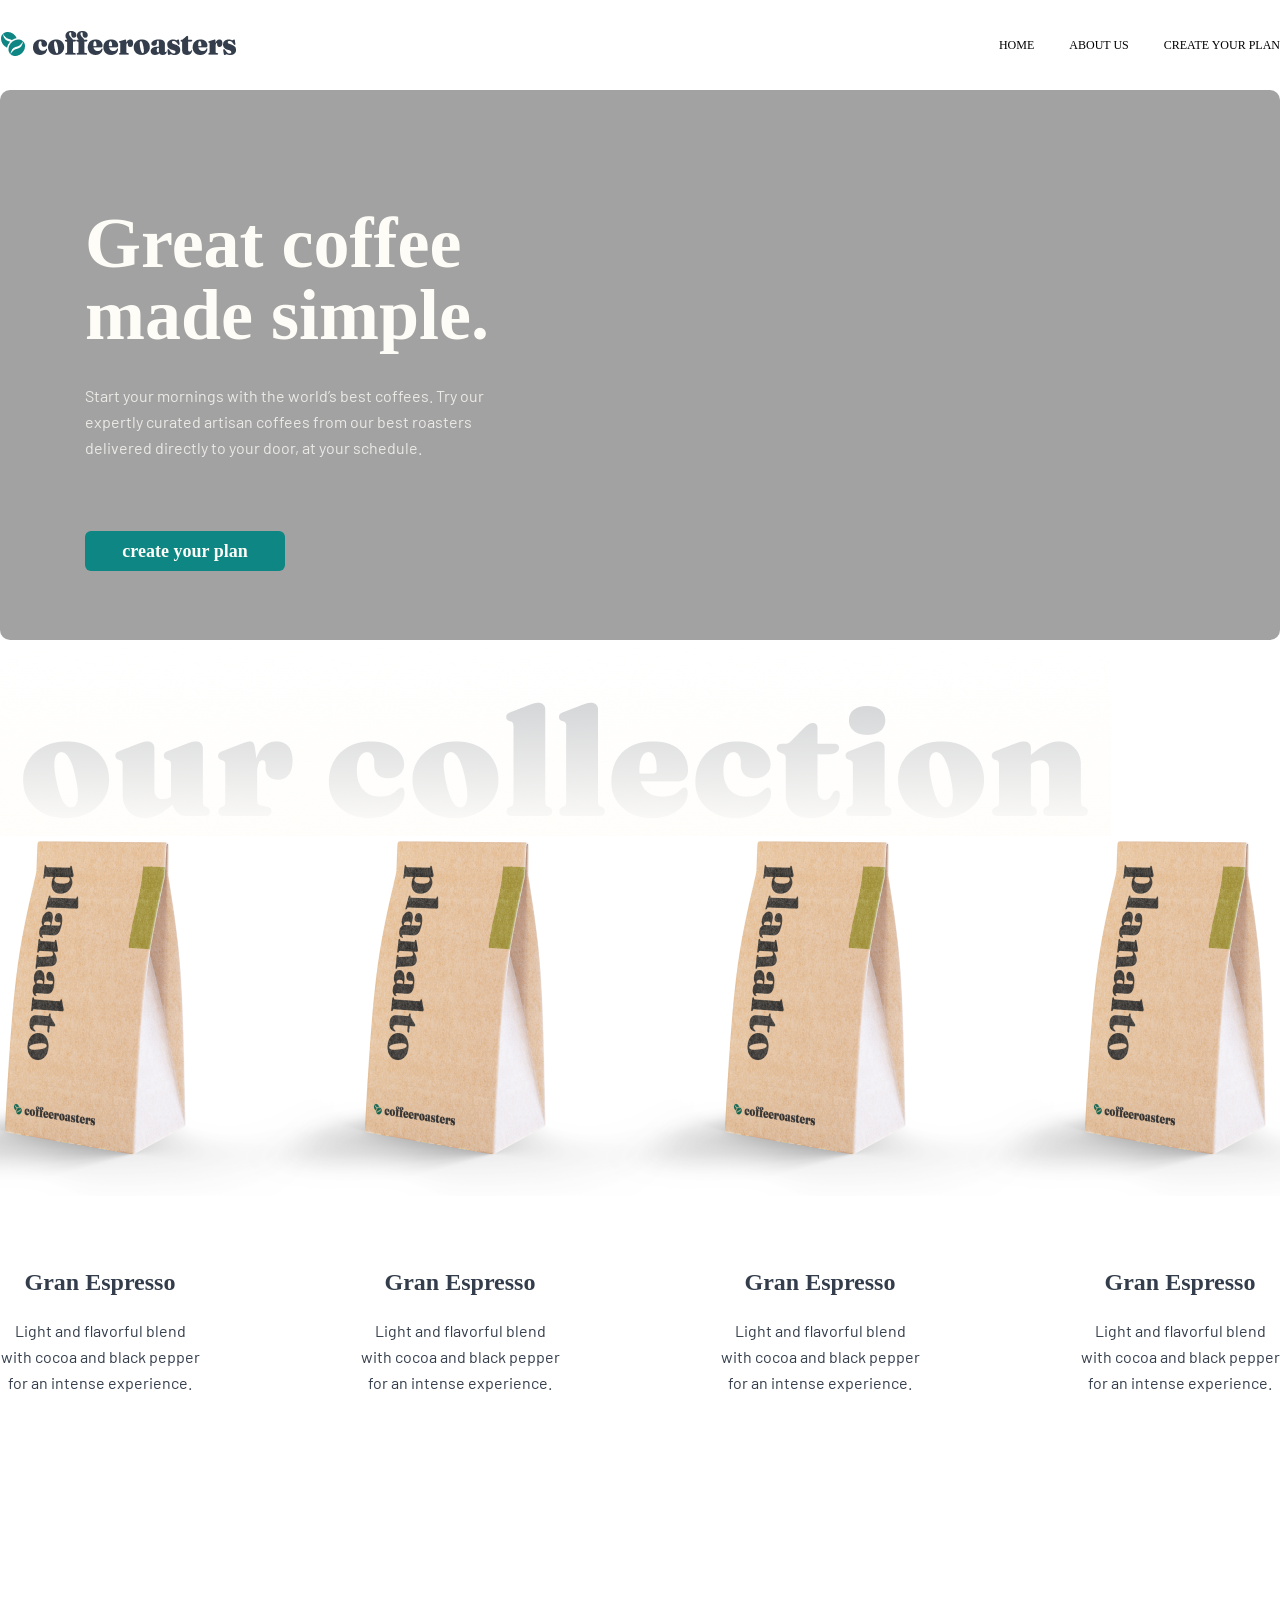
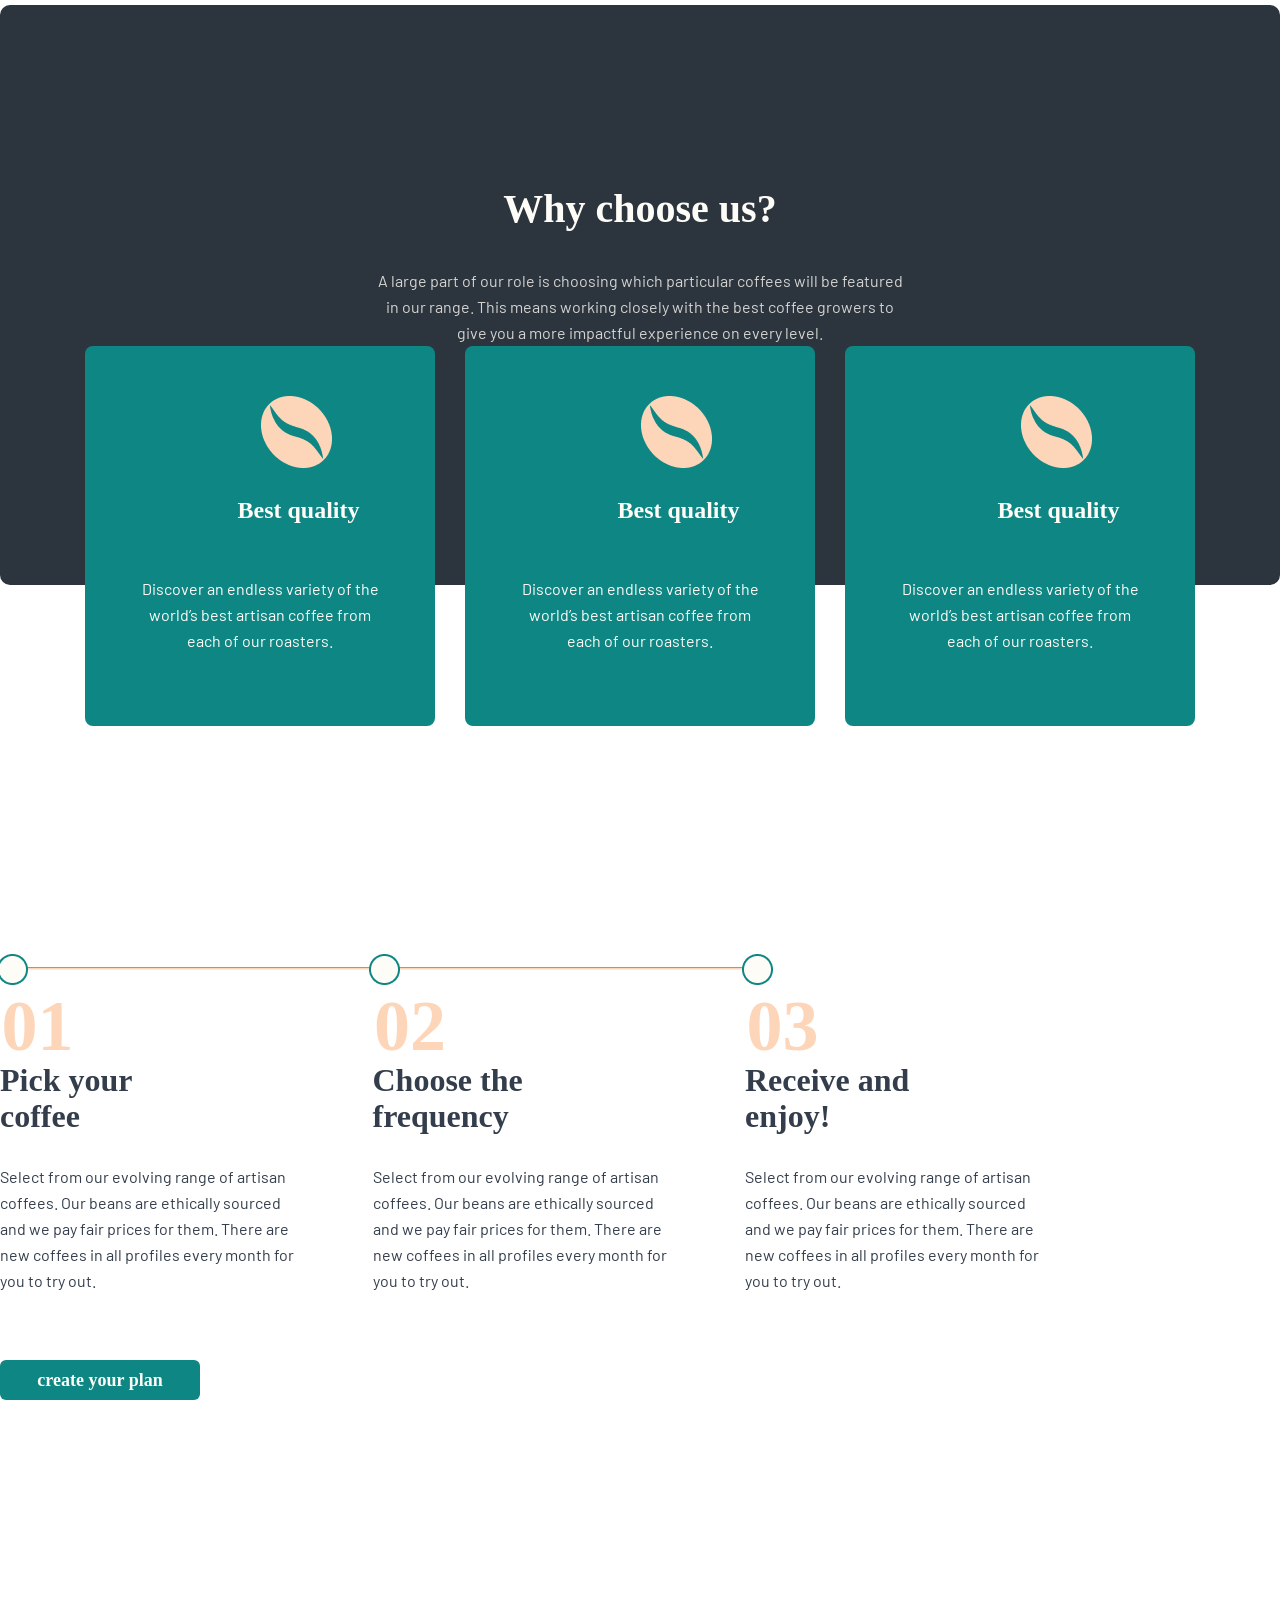
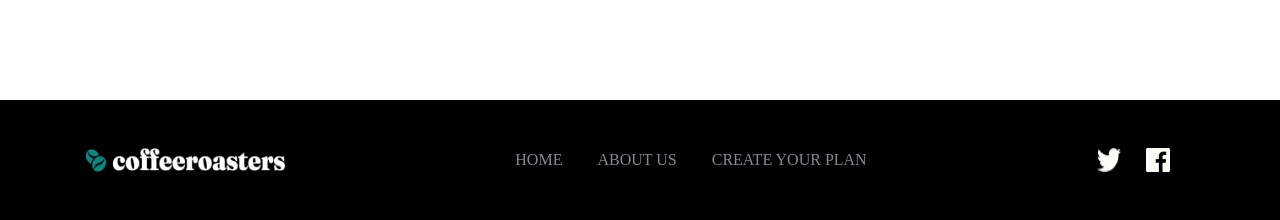
==== index.html @ 878f1e0f "end" ====
<!DOCTYPE html>
<html lang="en">

<head>
    <meta charset="UTF-8">
    <meta http-equiv="X-UA-Compatible" content="IE=edge">
    <meta name="viewport" content="width=device-width, initial-scale=1.0">
    <title>Document</title>
    <link rel="stylesheet" href="style.css">
</head>

<body>
    <header class="header container">
        <div class="logo-container">
            <a href="#">
                <img src="./imges/Group5.png" alt="">
            </a>
        </div>
        <div class="header--nav">
            <ul class="header--list">
                <li><a href="#">HOME</a></li>
                <li><a href="#">ABOUT US</a></li>
                <li><a href="#">CREATE YOUR PLAN</a></li>
            </ul>
        </div>
    </header>
    <div class="intro container">
        <span class="intro--span">
            Great coffee
            <br>
            made simple.
        </span>
        <p class="intro--p">
            Start your mornings with the world’s best coffees. Try our expertly curated artisan coffees from our best
            roasters delivered directly to your door, at your schedule.
        </p>
        <button class="intro--btn">
            create your plan
        </button>
    </div>
    <main class="container main-container">
        <section class="product">
            <div class="product--img">
                <img src="./imges/Group13.png" alt="">
            </div>
            <div class="product--divs">
                <div class="product--div"><img src="./imges/kopi2.png" alt="">
                    <span class="product--div--span">Gran Espresso</span>
                    <p class="product--div--p">Light and flavorful blend with cocoa and black pepper for an intense
                        experience.</p>
                </div>

                <div class="product--div"><img src="./imges/kopi2.png" alt="">
                    <span class="product--div--span">Gran Espresso</span>
                    <p class="product--div--p">Light and flavorful blend with cocoa and black pepper for an intense
                        experience.</p>
                </div>

                <div class="product--div"><img src="./imges/kopi2.png" alt="">
                    <span class="product--div--span">Gran Espresso</span>
                    <p class="product--div--p">Light and flavorful blend with cocoa and black pepper for an intense
                        experience.</p>
                </div>

                <div class="product--div"><img src="./imges/kopi2.png" alt="">
                    <span class="product--div--span">Gran Espresso</span>
                    <p class="product--div--p">Light and flavorful blend with cocoa and black pepper for an intense
                        experience.</p>
                </div>

            </div>
        </section>
        <section class="choose">
            <span class="choose--span">Why choose us?</span>
            <p class="choose--p">A large part of our role is choosing which particular coffees will be featured
                in our range. This means working closely with the best coffee growers to give
                you a more impactful experience on every level.</p>
            <div class="choose--divs">
                <div class="choose--div">
                    <img src="./imges/coffee-bean.png" alt="" class="choose--div__img">
                    <span class="choose--div__span">
                        Best quality
                    </span>
                    <p class="choose--div__p">Discover an endless variety of the world’s best artisan coffee from each
                        of our roasters.</p>
                </div>
                <div class="choose--div">
                    <img src="./imges/coffee-bean.png" alt="" class="choose--div__img">
                    <span class="choose--div__span">
                        Best quality
                    </span>
                    <p class="choose--div__p">Discover an endless variety of the world’s best artisan coffee from each
                        of our roasters.</p>
                </div>
                <div class="choose--div">
                    <img src="./imges/coffee-bean.png" alt="" class="choose--div__img">
                    <span class="choose--div__span">
                        Best quality
                    </span>
                    <p class="choose--div__p">Discover an endless variety of the world’s best artisan coffee from each
                        of our roasters.</p>
                </div>
            </div>
        </section>

        <div class="works">
            <span class="works--span">How it works</span>
            <hr class="works--hr">
            <div class="works--divs">
                <div class="works--div">
                    <img src="./imges/ovol.png" alt="" class="works--div--img">
                    <b class="works--div--b">01</b>
                    <span class="works--div--span">Pick your coffee</span>
                    <p class="works--div--p">Select from our evolving range of artisan coffees. Our beans are ethically
                        sourced and we pay
                        fair prices for them. There are new coffees in all profiles every month for you to try out.
                    </p>
                </div>
                <div class="works--div">
                    <img src="./imges/ovol.png" alt="" class="works--div--img">
                    <b class="works--div--b">02</b>
                    <span class="works--div--span">Choose the frequency</span>
                    <p class="works--div--p">Select from our evolving range of artisan coffees. Our beans are ethically
                        sourced and we pay
                        fair prices for them. There are new coffees in all profiles every month for you to try out.
                    </p>
                </div>
                <div class="works--div">
                    <img src="./imges/ovol.png" alt="" class="works--div--img">
                    <b class="works--div--b">03</b>
                    <span class="works--div--span">Receive and enjoy!</span>
                    <p class="works--div--p">Select from our evolving range of artisan coffees. Our beans are ethically
                        sourced and we pay
                        fair prices for them. There are new coffees in all profiles every month for you to try out.
                    </p>
                </div>
            </div>

            <button class="intro--btn works--div--btn">
                create your plan
            </button>
        </div>

    </main>
    <footer class="container footer--container">
        <img src="./imges/footerimg.png" alt="" class="footer--img">
        
        <ul class="footer--list">
            <li><a href="#">HOME</a></li>
            <li><a href="#">ABOUT US</a></li>
            <li><a href="#">CREATE YOUR PLAN</a></li>
        </ul>
        <div class="footer--imgs">
            <img src="./imges/Path.png" alt="">
            <img src="./imges/Path2.png" alt="">
            <img src="./imges/Path3.png" alt="">
        </div>
    </footer>
</body>

</html>
---- style.css ----
@import url('https://fonts.googleapis.com/css2?family=Barlow:ital@0;1&family=DM+Serif+Display:ital@0;1&family=Fraunces:ital,opsz,wght@0,9..144,100;0,9..144,200;0,9..144,300;0,9..144,400;0,9..144,500;0,9..144,600;0,9..144,700;0,9..144,800;0,9..144,900;1,9..144,100;1,9..144,200;1,9..144,300;1,9..144,400;1,9..144,500;1,9..144,600;1,9..144,700;1,9..144,800&family=Sofia&display=swap');

* {
    margin: 0;
    padding: 0;
    box-sizing: border-box;
}

a {
    text-decoration: none;
    
}

.container {
    width: 1280px;
    padding: 0px auto;
    margin: 0 auto;
}

.header {
    display: flex;
    justify-content: space-between;
    height: 90px;
    align-items: center;
}

.header--list {
    display: flex;
    gap: 35px;
    list-style: none;
    
}
.header--list li a{
    color: #000;
}
.header--list li {

    font-size: 12px;
    line-height: 15px;
}

.intro {
    position: relative;
    height: 550px;
    background: #A2A2A2;
    border-radius: 10px;
    padding-left: 85px;
    padding-top: 117px;
}

.intro--span {
    height: 145px;
    top: calc(50% - 145px/2 - 55px);

    font-family: 'Fraunces 9pt';
    font-style: normal;
    font-weight: 900;
    font-size: 72px;
    line-height: 72px;
    color: #FEFCF7;
}

.intro--p {
    padding-top: 32px;
    height: 120px;
    width: 400px;
    font-family: 'Barlow';
    font-style: normal;
    font-weight: 400;
    font-size: 16px;
    line-height: 26px;
    color: #FEFCF7;
    mix-blend-mode: normal;
    opacity: 0.8;
}

.intro--btn {
    margin-top: 60px;
    border: none;
    width: 200px;
    padding: 20px;
    display: flex;
    align-items: center;
    justify-content: center;
    height: 25px;
    font-family: 'Fraunces 9pt';
    font-style: normal;
    font-weight: 900;
    font-size: 18px;
    line-height: 25px;
    text-align: center;
    background: #0E8784;
    color: #FEFCF7;
    border-radius: 6px;
}

.product--img {
    width: 1280px;
}

.product--div--span {
    padding-top: 70px;
    font-family: 'Fraunces 9pt';
    font-style: normal;
    font-weight: 900;
    font-size: 24px;
    line-height: 32px;
    text-align: center;

    color: #333D4B;

}

.product--div--p {
    margin-top: 20px;

    font-family: 'Barlow';
    font-style: normal;
    font-weight: 400;
    font-size: 16px;
    line-height: 26px;
    /* or 162% */

    text-align: center;

    color: #333D4B;

}

.product--divs {
    position: relative;
    top: -30px;
    display: flex;
    justify-content: space-between;
    height: 385px;
    margin-bottom: 200px;
}

.product--div {
    display: block;
    height: 530px;
    width: 200px;
    display: flex;
    flex-wrap: wrap;
    justify-content: center;
}

.choose {
    position: relative;
    top: 180px;
    padding-top: 180px;
    height: 580px;
    background-color: #2C343E;
    border-radius: 10px;
    text-align: center;
}

.choose--span {
    font-family: 'Fraunces 9pt';
    font-style: normal;
    font-weight: 900;
    font-size: 40px;
    line-height: 48px;
    /* identical to box height, or 120% */

    text-align: center;

    color: #FEFCF7;
}

.choose--p {
    margin-top: 35px;
    margin-left: 370px;
    font-family: 'Barlow';
    font-style: normal;
    font-weight: 400;
    font-size: 16px;
    line-height: 26px;
    color: #FEFCF7;
    opacity: 0.8;
    width: 540px;
}

.choose--divs {
    width: 1110px;
    padding: 0 auto;
    margin: 0 auto;
    display: flex;
    justify-content: space-between;
}

.choose--div {
    height: 380px;
    width: 350px;
    padding: 50px;

    background: #0E8784;
    border-radius: 8px;
    text-align: center;
}

.choose--div__img {
    position: relative;
    left: 100px;
}

.choose--div__span {
    position: relative;
    top: 50px;

    font-family: 'Fraunces 9pt';
    font-style: normal;
    font-weight: 900;
    font-size: 24px;
    line-height: 32px;
    /* identical to box height, or 133% */

    text-align: center;

    color: #FEFCF7;

}

.choose--div__p {
    position: relative;
    top: 100px;
    font-family: 'Barlow';
    font-style: normal;
    font-weight: 400;
    font-size: 16px;
    line-height: 26px;
    text-align: center;

    color: #FEFCF7;

}

.works {
    margin-top: 530px;
}

.works--divs {

    display: flex;
    justify-content: space-between;
    width: 1045px;
}

.works--div {
    width: 300px;
    height: 430px;
    text-align:center;
}

.works--hr {
    width: 760px;
    height: 3px;
    background-color: #FDD6BA;
}

.works--div--img {
    position: relative;
    top: -45px;
    left: -100px;
}

.works--div--b {
    position: relative;
    top: 20px;
    left: -130px;
    font-family: 'Fraunces 9pt';
    font-style: normal;
    font-weight: 900;
    font-size: 72px;
    line-height: 72px;
    color: #FDD6BA;
}
.works--div--p{
    position: relative;
    top: 50px;
    text-align: left;
font-family: 'Barlow';
font-style: normal;
font-weight: 400;
font-size: 16px;
line-height: 26px;
color: #333D4B;
}
.works--div--span {
    position: relative;
    top: 20px;
    text-align: left;
    width: 210px;
    display: block;
font-family: 'Fraunces 9pt';
font-style: normal;
font-weight: 900;
font-size: 32px;
line-height: 36px;
/* or 112% */


color: #333D4B;
}

.works--span {
    position: relative;
    top: -100px;
    left: -570px;
    font-family: 'Fraunces 9pt';
    font-style: normal;
    font-weight: 900;
    font-size: 24px;
    line-height: 32px;
    color: #83888F;

}
.works--div--btn{
    position: relative;
    top: -100px;
    margin-bottom: 200px;
}
.footer--container{
    height: 120px;
    background-color: #000;
   display: flex;
   justify-content: space-between;
   align-items: center;
}
.footer--img{  
    margin-left: 85px;
width: 200px;
height: 24px;
}
.footer--imgs{
    margin-right: 85px;
    display: flex;
    gap: 25px;
}
.footer--list{
    display: flex;
    gap: 35px;
    list-style: none;
}
.footer--list li a{
 color: #83888F;
}
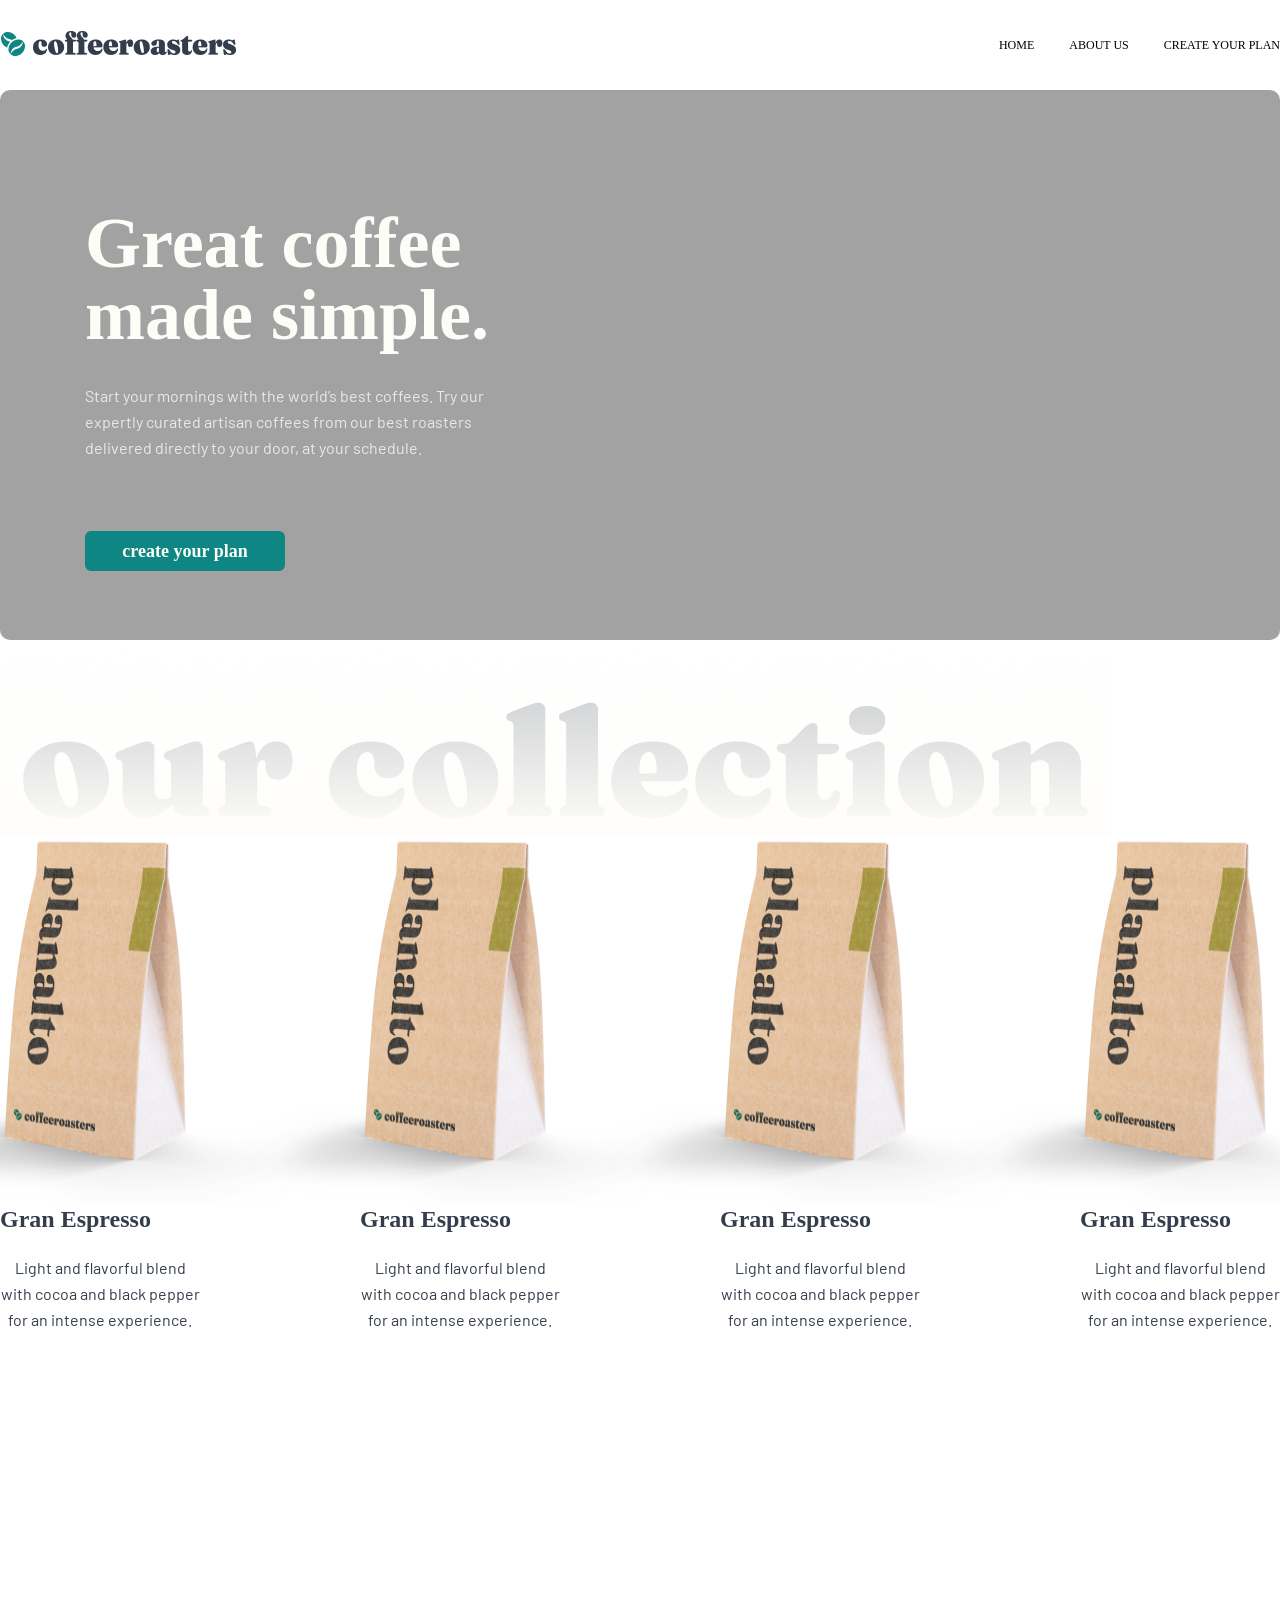
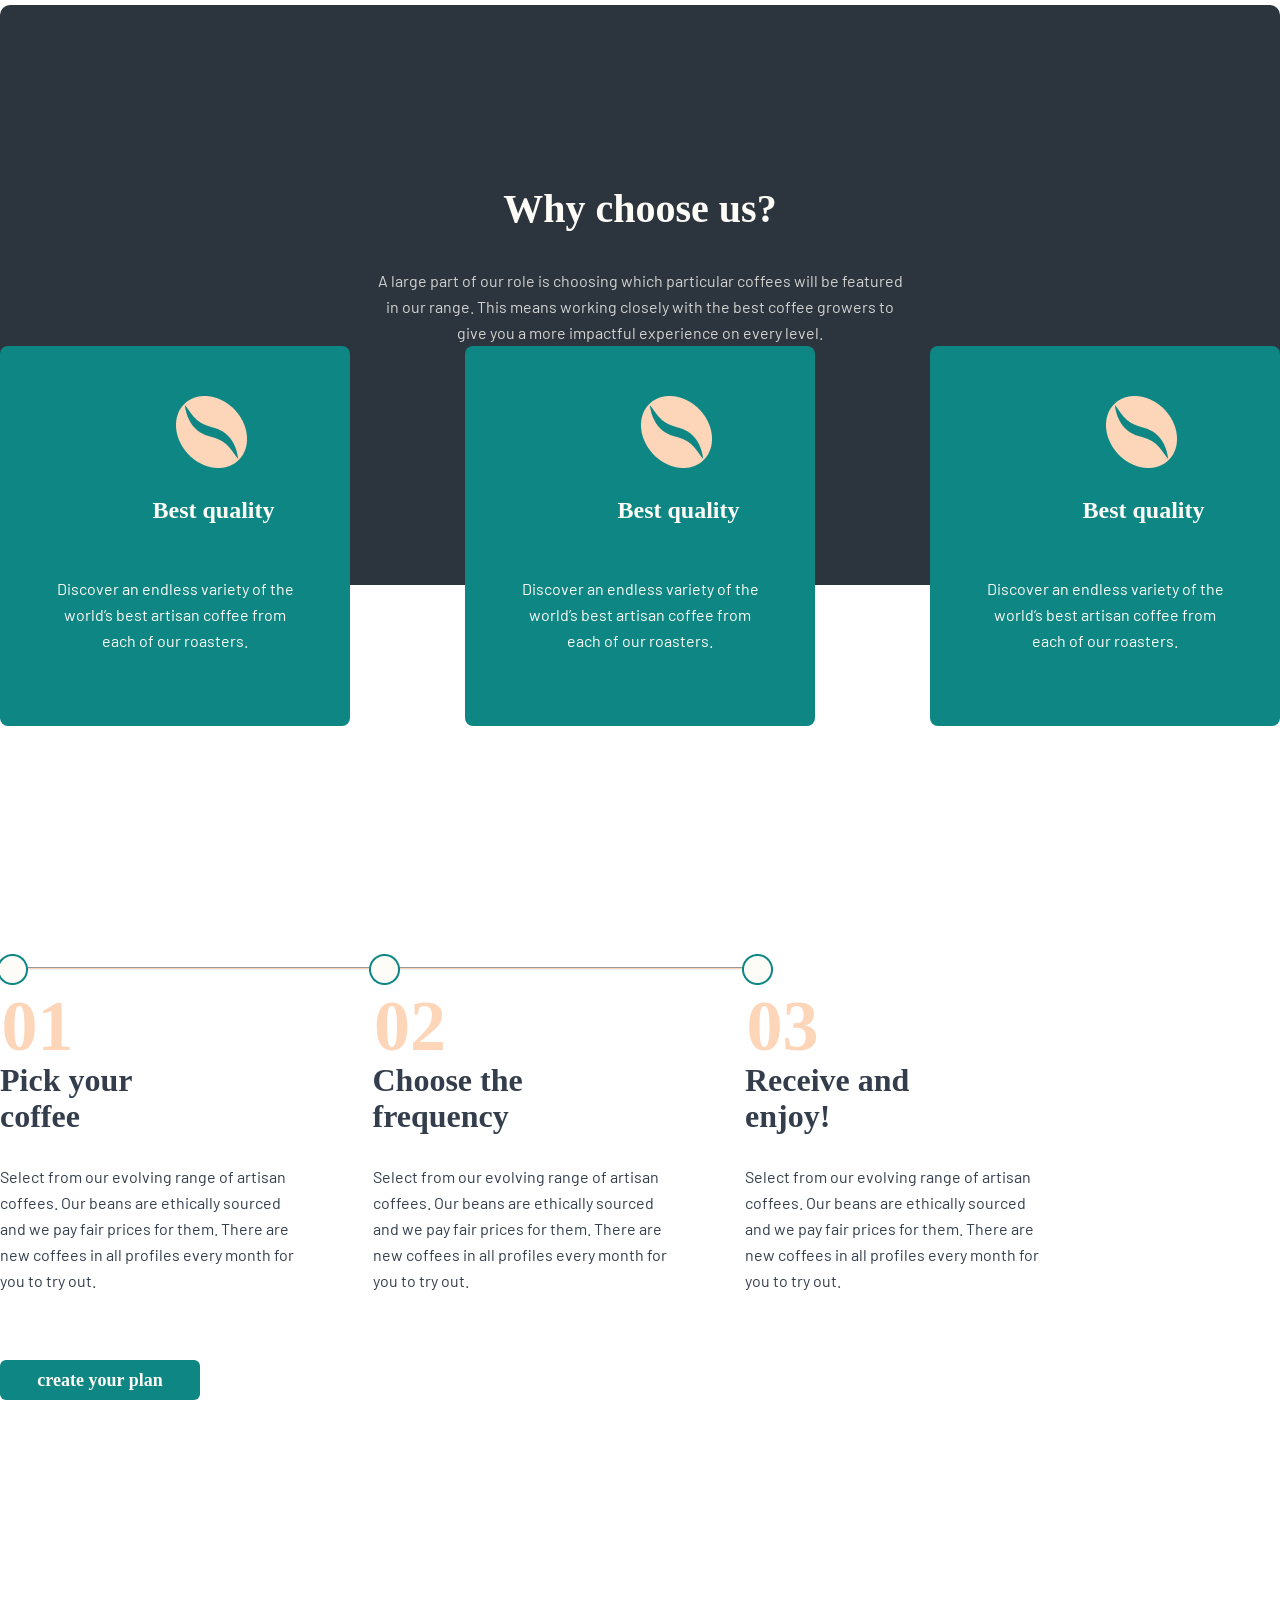
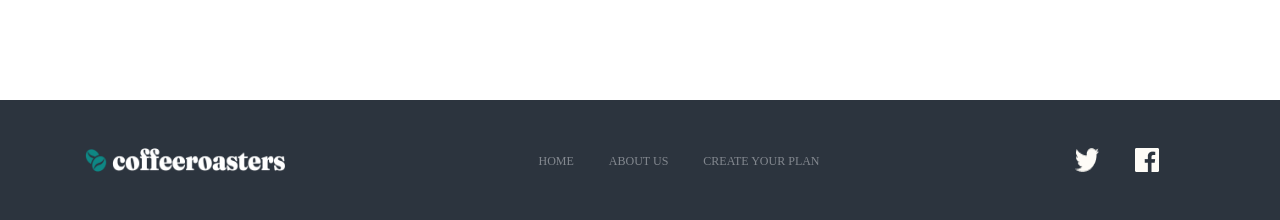
==== commit 0d86565b: "tabletday1" ====
--- a/index.html
+++ b/index.html
@@ -5,7 +5,7 @@
     <meta charset="UTF-8">
     <meta http-equiv="X-UA-Compatible" content="IE=edge">
     <meta name="viewport" content="width=device-width, initial-scale=1.0">
-    <title>Document</title>
+    <title>Best Coffee</title>
     <link rel="stylesheet" href="style.css">
 </head>
 
@@ -18,9 +18,9 @@
         </div>
         <div class="header--nav">
             <ul class="header--list">
-                <li><a href="#">HOME</a></li>
-                <li><a href="#">ABOUT US</a></li>
-                <li><a href="#">CREATE YOUR PLAN</a></li>
+                <li><a href="./index.html">HOME</a></li>
+                <li><a href="./about.html">ABOUT US</a></li>
+                <li><a href="./plan.html">CREATE YOUR PLAN</a></li>
             </ul>
         </div>
     </header>
@@ -45,27 +45,35 @@
             </div>
             <div class="product--divs">
                 <div class="product--div"><img src="./imges/kopi2.png" alt="">
-                    <span class="product--div--span">Gran Espresso</span>
-                    <p class="product--div--p">Light and flavorful blend with cocoa and black pepper for an intense
-                        experience.</p>
+                    <div class="product--div--text">
+                        <span class="product--div--span">Gran Espresso</span>
+                        <p class="product--div--p">Light and flavorful blend with cocoa and black pepper for an intense
+                            experience.</p>
+                    </div>
                 </div>
 
                 <div class="product--div"><img src="./imges/kopi2.png" alt="">
-                    <span class="product--div--span">Gran Espresso</span>
-                    <p class="product--div--p">Light and flavorful blend with cocoa and black pepper for an intense
-                        experience.</p>
+                    <div class="product--div--text">
+                        <span class="product--div--span">Gran Espresso</span>
+                        <p class="product--div--p">Light and flavorful blend with cocoa and black pepper for an intense
+                            experience.</p>
+                    </div>
                 </div>
 
                 <div class="product--div"><img src="./imges/kopi2.png" alt="">
-                    <span class="product--div--span">Gran Espresso</span>
-                    <p class="product--div--p">Light and flavorful blend with cocoa and black pepper for an intense
-                        experience.</p>
+                    <div class="product--div--text">
+                        <span class="product--div--span">Gran Espresso</span>
+                        <p class="product--div--p">Light and flavorful blend with cocoa and black pepper for an intense
+                            experience.</p>
+                    </div>
                 </div>
 
                 <div class="product--div"><img src="./imges/kopi2.png" alt="">
-                    <span class="product--div--span">Gran Espresso</span>
-                    <p class="product--div--p">Light and flavorful blend with cocoa and black pepper for an intense
-                        experience.</p>
+                    <div class="product--div--text">
+                        <span class="product--div--span">Gran Espresso</span>
+                        <p class="product--div--p">Light and flavorful blend with cocoa and black pepper for an intense
+                            experience.</p>
+                    </div>
                 </div>
 
             </div>
@@ -103,7 +111,7 @@
             </div>
         </section>
 
-        <div class="works">
+        <div class="works container">
             <span class="works--span">How it works</span>
             <hr class="works--hr">
             <div class="works--divs">
@@ -144,11 +152,11 @@
     </main>
     <footer class="container footer--container">
         <img src="./imges/footerimg.png" alt="" class="footer--img">
-        
+
         <ul class="footer--list">
-            <li><a href="#">HOME</a></li>
-            <li><a href="#">ABOUT US</a></li>
-            <li><a href="#">CREATE YOUR PLAN</a></li>
+            <li><a href="./index.html">HOME</a></li>
+            <li><a href="./about.html">ABOUT US</a></li>
+            <li><a href="./plan.html">CREATE YOUR PLAN</a></li>
         </ul>
         <div class="footer--imgs">
             <img src="./imges/Path.png" alt="">
--- a/style.css
+++ b/style.css
@@ -8,7 +8,7 @@
 
 a {
     text-decoration: none;
-    
+
 }
 
 .container {
@@ -28,11 +28,13 @@
     display: flex;
     gap: 35px;
     list-style: none;
-    
-}
-.header--list li a{
+
+}
+
+.header--list li a {
     color: #000;
 }
+
 .header--list li {
 
     font-size: 12px;
@@ -131,6 +133,7 @@
     position: relative;
     top: -30px;
     display: flex;
+    flex-wrap: wrap;
     justify-content: space-between;
     height: 385px;
     margin-bottom: 200px;
@@ -182,10 +185,11 @@
 }
 
 .choose--divs {
-    width: 1110px;
+    /* width: 1110px; */
     padding: 0 auto;
     margin: 0 auto;
     display: flex;
+    flex-wrap: wrap;
     justify-content: space-between;
 }
 
@@ -249,7 +253,7 @@
 .works--div {
     width: 300px;
     height: 430px;
-    text-align:center;
+    text-align: center;
 }
 
 .works--hr {
@@ -275,32 +279,34 @@
     line-height: 72px;
     color: #FDD6BA;
 }
-.works--div--p{
+
+.works--div--p {
     position: relative;
     top: 50px;
     text-align: left;
-font-family: 'Barlow';
-font-style: normal;
-font-weight: 400;
-font-size: 16px;
-line-height: 26px;
-color: #333D4B;
-}
+    font-family: 'Barlow';
+    font-style: normal;
+    font-weight: 400;
+    font-size: 16px;
+    line-height: 26px;
+    color: #333D4B;
+}
+
 .works--div--span {
     position: relative;
     top: 20px;
     text-align: left;
     width: 210px;
     display: block;
-font-family: 'Fraunces 9pt';
-font-style: normal;
-font-weight: 900;
-font-size: 32px;
-line-height: 36px;
-/* or 112% */
-
-
-color: #333D4B;
+    font-family: 'Fraunces 9pt';
+    font-style: normal;
+    font-weight: 900;
+    font-size: 32px;
+    line-height: 36px;
+    /* or 112% */
+
+
+    color: #333D4B;
 }
 
 .works--span {
@@ -315,33 +321,277 @@
     color: #83888F;
 
 }
-.works--div--btn{
+
+.works--div--btn {
     position: relative;
     top: -100px;
     margin-bottom: 200px;
 }
-.footer--container{
+
+.footer--container {
     height: 120px;
-    background-color: #000;
-   display: flex;
-   justify-content: space-between;
-   align-items: center;
-}
-.footer--img{  
+    background-color: #2C343E;
+    display: flex;
+    flex-wrap: wrap;
+    justify-content: space-between;
+    align-items: center;
+}
+
+.footer--img {
     margin-left: 85px;
-width: 200px;
-height: 24px;
-}
-.footer--imgs{
+    width: 200px;
+    height: 24px;
+}
+
+.footer--imgs {
     margin-right: 85px;
     display: flex;
-    gap: 25px;
-}
-.footer--list{
+    width: 120px;
+    display: flex;
+    justify-content: space-between;
+}
+
+.footer--list {min-width: 283px;
     display: flex;
     gap: 35px;
     list-style: none;
 }
-.footer--list li a{
- color: #83888F;
+
+.footer--list li a {
+    color: #83888F;
+    font-size: 12px;
+}
+.footer--img{
+    
+}
+.footer--list li a:hover {
+    color: #fff;
+}
+
+@media only screen and (max-width: 780px) {
+    .container {
+        width: 689px;
+    }
+
+    .intro {
+        height: 500px;
+        background-image: url("./imges/tabletbut.png");
+        border-radius: 10px;
+        padding-left: 58px;
+        padding-top: 104px;
+    }
+
+    .intro--span {
+        font-weight: 900;
+        font-size: 48px;
+        line-height: 48px;
+
+    }
+
+    .intro--p {
+        padding-top: 24px;
+        font-weight: 400;
+        font-size: 15px;
+        line-height: 25px;
+    }
+
+    .intro--btn {
+        margin-top: 60px;
+        border: none;
+        width: 200px;
+        padding: 20px;
+        display: flex;
+        align-items: center;
+        justify-content: center;
+        height: 25px;
+        font-family: 'Fraunces 9pt';
+        font-style: normal;
+        font-weight: 900;
+        font-size: 18px;
+        line-height: 25px;
+        text-align: center;
+        background: #0E8784;
+        color: #FEFCF7;
+        border-radius: 6px;
+    }
+
+    .product--img img {
+        width: 680px;
+    }
+
+    .product--div {
+        display: flex;
+        height: 195px;
+        width: 100%;
+    }
+
+    .product--div--p {
+        width: 282px;
+        height: 50px;
+    }
+
+    .product--div img {
+        width: 255px;
+        position: relative;
+        top: -20px;
+    }
+
+    .product--divs {
+        display: block;
+        margin-bottom: 200px;
+    }
+
+    .choose--p {
+        font-weight: 400;
+        font-size: 15px;
+        line-height: 25px;
+        margin-left: 74px;
+        /* or 167% */
+        text-align: center;
+    }
+
+    .choose--div {
+        width: 573px;
+        height: 180px;
+        /* padding: 60px; */
+        margin: 12px auto;
+        background: #0E8784;
+        border-radius: 8px;
+        /* text-align: center; */
+        display: flex;
+    }
+
+    .choose--div__img {
+        position: relative;
+        left: 0px;
+    }
+
+    .choose--div__span {
+        position: relative;
+        top: -30px;
+        left: 50px;
+        width: 255px;
+        height: 32px;
+        font-family: 'Fraunces 9pt';
+        font-style: normal;
+        font-weight: 900;
+        font-size: 24px;
+        line-height: 32px;
+        /* identical to box height, or 133% */
+
+        text-align: center;
+
+        color: #FEFCF7;
+
+    }
+
+    .choose--div__p {
+        width: 344px;
+        height: 60px;
+        position: relative;
+        top: 0px;
+        left: -100px;
+        font-family: 'Barlow';
+        font-style: normal;
+        font-weight: 400;
+        font-size: 15px;
+        line-height: 25px;
+        text-align: left;
+
+        color: #FEFCF7;
+
+    }
+
+    .choose {
+        text-align: center;
+    }
+
+
+
+
+    .works--divs {
+        width: 100%;
+        display: flex;
+        justify-content: space-between;
+        /* width: 1045px; */
+    }
+
+    .works--div {
+        width: 32%;
+        /* height: 430px; */
+        text-align: center;
+    }
+
+    .works--hr {
+        width: 467px;
+        height: 3px;
+        background-color: #FDD6BA;
+    }
+
+    .works--div--img {
+        position: relative;
+        top: -45px;
+        left: -60px;
+    }
+
+    .works--div--b {
+        position: relative;
+        top: 20px;
+        left: -70px;
+        font-family: 'Fraunces 9pt';
+        font-style: normal;
+        font-weight: 900;
+        font-size: 72px;
+        line-height: 72px;
+        color: #FDD6BA;
+    }
+
+    .works--div--p {
+        width: 223px;
+        height: 154px;
+        position: relative;
+        top: 50px;
+        text-align: left;
+        font-family: 'Barlow';
+        font-style: normal;
+        font-weight: 400;
+        font-size: 16px;
+        line-height: 26px;
+        color: #333D4B;
+    }
+
+    .works--div--span {
+        font-family: 'Fraunces 9pt';
+        font-style: normal;
+        font-weight: 900;
+        font-size: 28px;
+        line-height: 32px;
+        
+        /* or 114% */
+        padding-right: 40px;
+        width: 223px;
+        color: #333D4B;
+        
+        
+    }
+
+    .works--span {
+        position: relative;
+        font-family: 'Fraunces 9pt';
+        font-style: normal;
+        font-weight: 900;
+        font-size: 24px;
+        line-height: 32px;
+        color: #83888F;
+
+    }
+
+    .works--div--btn {
+        position: relative;
+        top: -100px;
+        margin-bottom: 200px;
+    }
+    
+.footer--container {
+    height: 270px;}
 }
